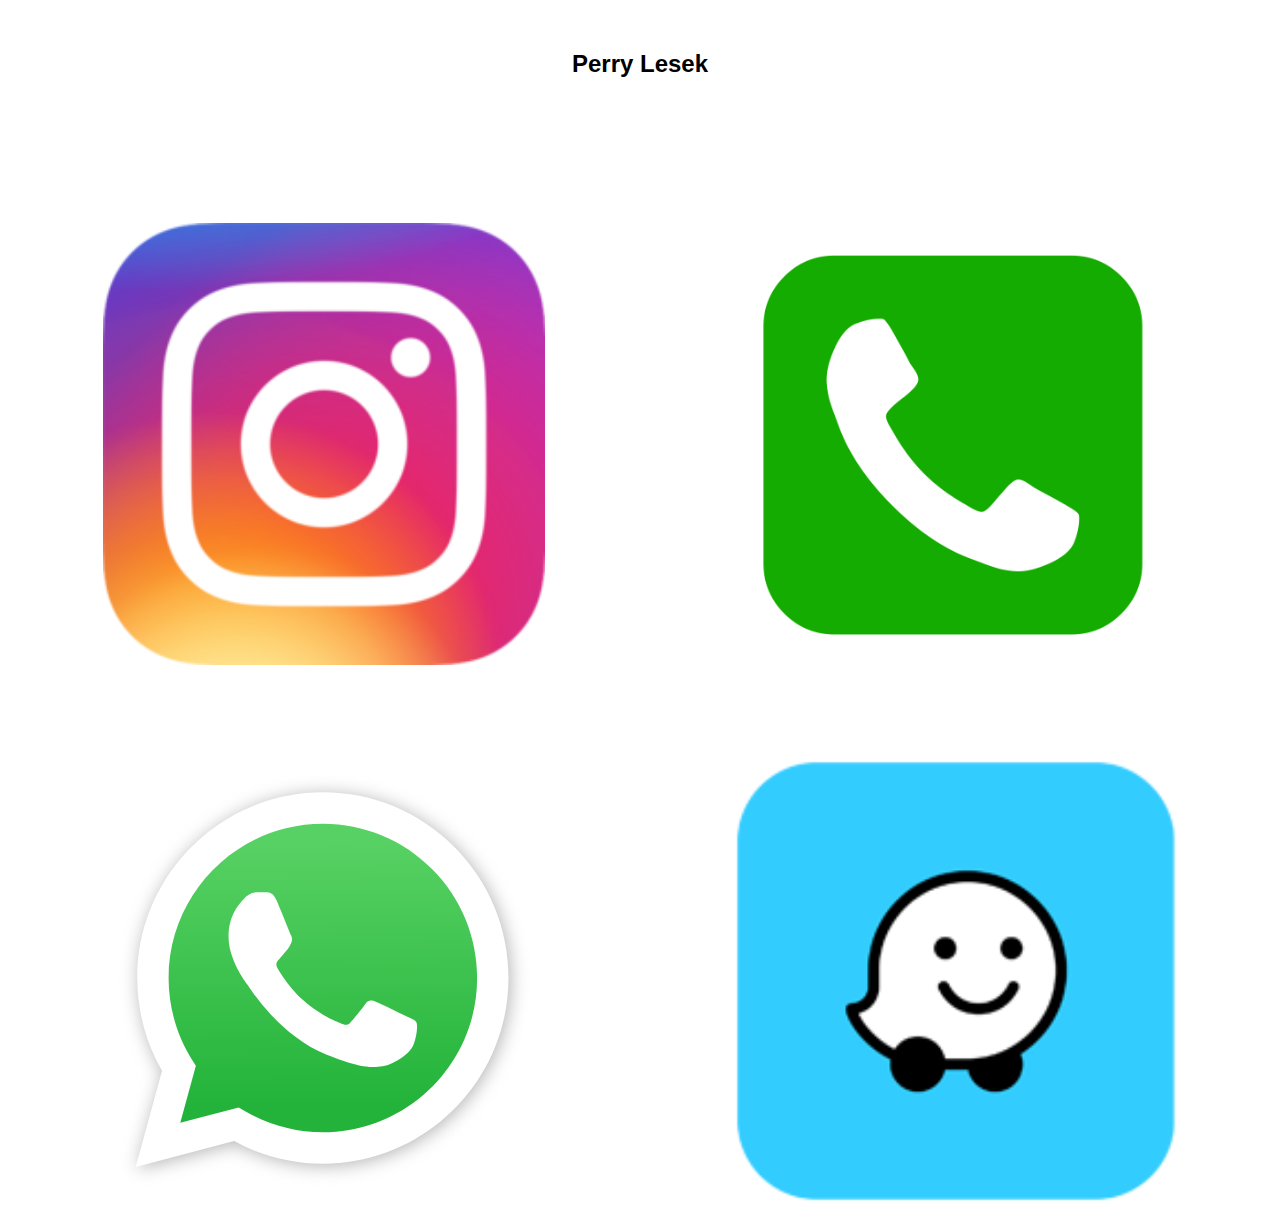
==== perry/index.html @ d622c424 "pery's landing page" ====
<!DOCTYPE html>
<html lang="en">
    <head>
        <meta charset="UTF-8">
        <meta name="viewport" content="width=device-width, initial-scale=1.0">

        <link rel="stylesheet" href="css/style.css">
    </head>
    <body>
        <div class="logo">Perry Lesek</div>
        <div class="links-container">
            <div class="row">
                <a class="link" href="https://www.instagram.com/perylesek/">
                    <img class="image" src="images/instagram.png"/>
                </a>
                <a href="tel:+1-555-555-1212" class="link">
                    <img class="image" src="images/phone.png"/>
                </a>
            </div>
            <div class="row">
                <a class="link" href="https://wa.me/552196312XXXX">
                    <img class="image" src="images/whatsapp.svg"/>
                </a>
                <a href="https://waze.com/ul/hsvc54vgy9" class="link">
                    <img class="image" src="images/waze.png"/>
                </a>
            </div>
        </div>
    </body>
</html>
---- perry/css/style.css ----
.logo {
    font-family: Arial, Helvetica, sans-serif;
    font-weight: bold;
    font-size: 24px;
    margin: 50px 0;
    text-align: center;
}

.links-container {
    width: 100%;
}

.row {
    display: flex;
}

.link {
    flex:1;
}

.image {
    width: 70%;
    height: auto;
    margin-top: 15%;
    margin-left: 15%;
}

img {height: 100%; width: 100%; display:block;}
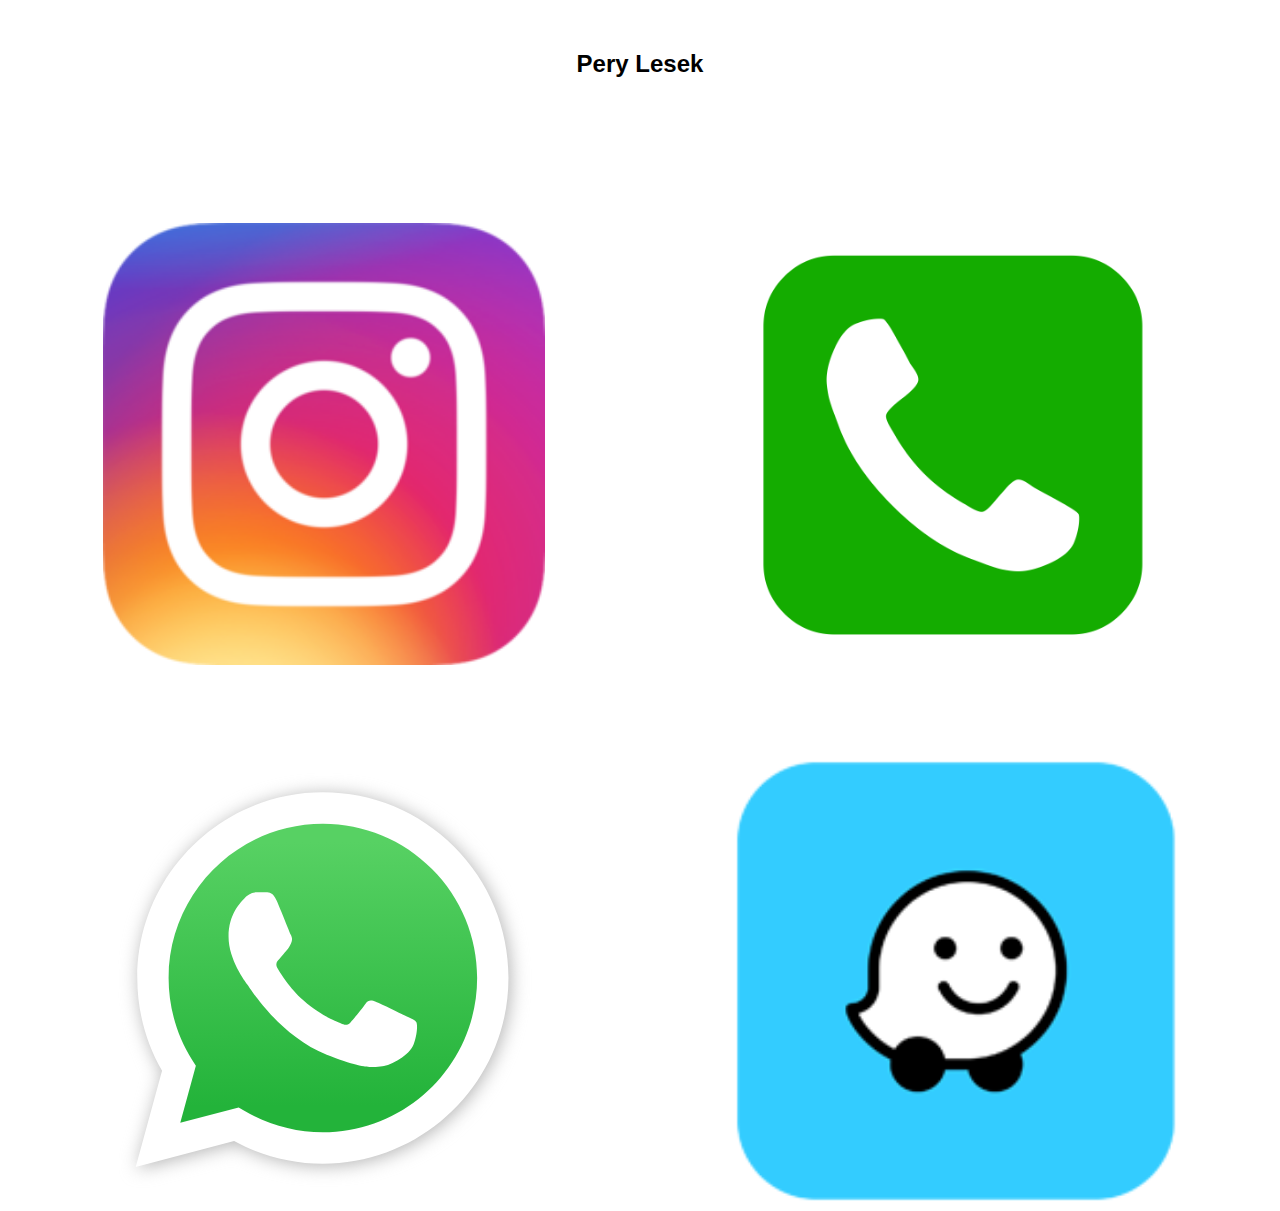
==== commit 34ef3e7c: "perry to pery" ====
--- a/perry/index.html
+++ b/perry/index.html
@@ -7,7 +7,7 @@
         <link rel="stylesheet" href="css/style.css">
     </head>
     <body>
-        <div class="logo">Perry Lesek</div>
+        <div class="logo">Pery Lesek</div>
         <div class="links-container">
             <div class="row">
                 <a class="link" href="https://www.instagram.com/perylesek/">
